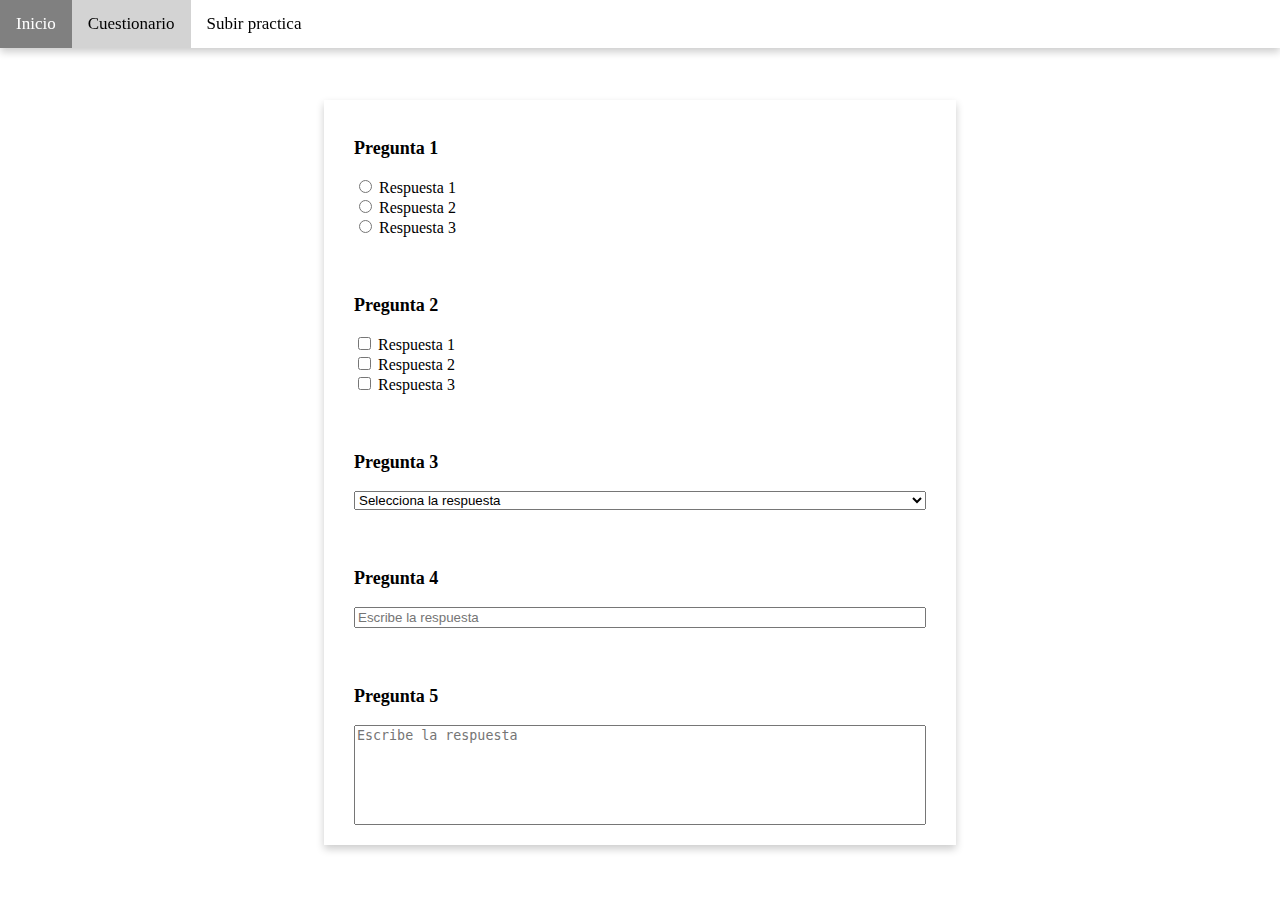
==== paginas/pagina-cuestionario/pagina-cuestionario.html @ db56ceb5 "pagina cuestionario HTML" ====
<html>
    <head>
        <meta charset="UTF-8"> 
        <title>Cuestionario</title>
        <link rel="stylesheet" type="text/css" href="../../estilos/estilo-pagina-cuestionario.css">
    </head>
    <body>
        <div class="topnav">
            <a href="../../index.html">Inicio</a>
            <a class="active" href="pagina-cuestionario.html">Cuestionario</a>
            <a href="#">Subir practica</a>
        </div> 
        <div class="card">
            <div class="container">
                <p class="pregunta">Pregunta 1</p>
                <input type="radio" id="res_p1_1" name="res_p1" value="1">
                <label for="res_p1_1">Respuesta 1</label><br>
                <input type="radio" id="res_p1_2" name="res_p1" value="2">
                <label for="res_p1_2">Respuesta 2</label><br>
                <input type="radio" id="res_p1_3" name="res_p1" value="3">
                <label for="res_p1_3">Respuesta 3</label>
            </div>
            <div class="container">
                <p class="pregunta">Pregunta 2</p>
                <input type="checkbox" id="res_p2_1" name="res_p2" value="1">
                <label for="res_p2_1">Respuesta 1</label><br>
                <input type="checkbox" id="res_p2_2" name="res_p2" value="2">
                <label for="res_p2_2">Respuesta 2</label><br>
                <input type="checkbox" id="res_p2_3" name="res_p2" value="3">
                <label for="res_p2_3">Respuesta 3</label>
            </div>
            <div class="container">
                <p class="pregunta">Pregunta 3</p>
                <select id="res_p3">
                    <option value="" hidden>Selecciona la respuesta</option>
                    <option value="1">Respuesta 1</option>
                    <option value="2">Respuesta 2</option>
                    <option value="3">Respuesta 3</option>
                    <option value="4">Respuesta 4</option>
                </select>
            </div>
            <div class="container">
                <p class="pregunta">Pregunta 4</p>
                <input type="text" id="res_p4" placeholder="Escribe la respuesta">
            </div>
            <div class="container">
                <p class="pregunta">Pregunta 5</p>
                <textarea id="res_5" placeholder="Escribe la respuesta"></textarea> 
            </div>
        </div>
    </body>
</html>
---- estilos/estilo-pagina-cuestionario.css ----
.card {
    /* Add shadows to create the "card" effect */
    box-shadow: 0 4px 8px 0 rgba(0,0,0,0.2);
    transition: 0.3s;
    width: 50%;
    margin: auto;
    margin-top: 100px;
  }
  
  /* On mouse-over, add a deeper shadow */
  .card:hover {
    box-shadow: 0 8px 16px 0 rgba(0,0,0,0.2);
  }
  
  /* Add some padding inside the card container */
  .container {
    padding: 20px 30px;
  }

.titulo-cuestionario{
    margin-left: 25%;
    margin-top: 25px;
    margin-bottom: 25px;
}

input[type=text] { 
    width: 100%; 
}

select { 
    width: 100%; 
}
textarea { 
    width: 100%; 
    height: 100px;
    resize: none;
}
.pregunta {
    text-decoration: dotted;
    font-size: large;
    font-weight: bold;
}


/* Add a black background color to the top navigation */
.topnav {
    background-color: white;
    box-shadow: 0 4px 8px 0 rgba(0,0,0,0.2);
    overflow: hidden;
    position: fixed;
    width: 100%;
    left: 0;
    top: 0;
    z-index: 100;
    border-top: 0;
  }
  
  /* Style the links inside the navigation bar */
  .topnav a {
    float: left;
    text-align: center;
    padding: 14px 16px;
    text-decoration: none;
    font-size: 17px;
    color: black;
  }
  
  /* Change the color of links on hover */
  .topnav a:hover {
    background-color: gray;
    color: white;
  }
  
  /* Add a color to the active/current link */
  .topnav a.active {
    background-color: lightgray;
    color: black;
  }
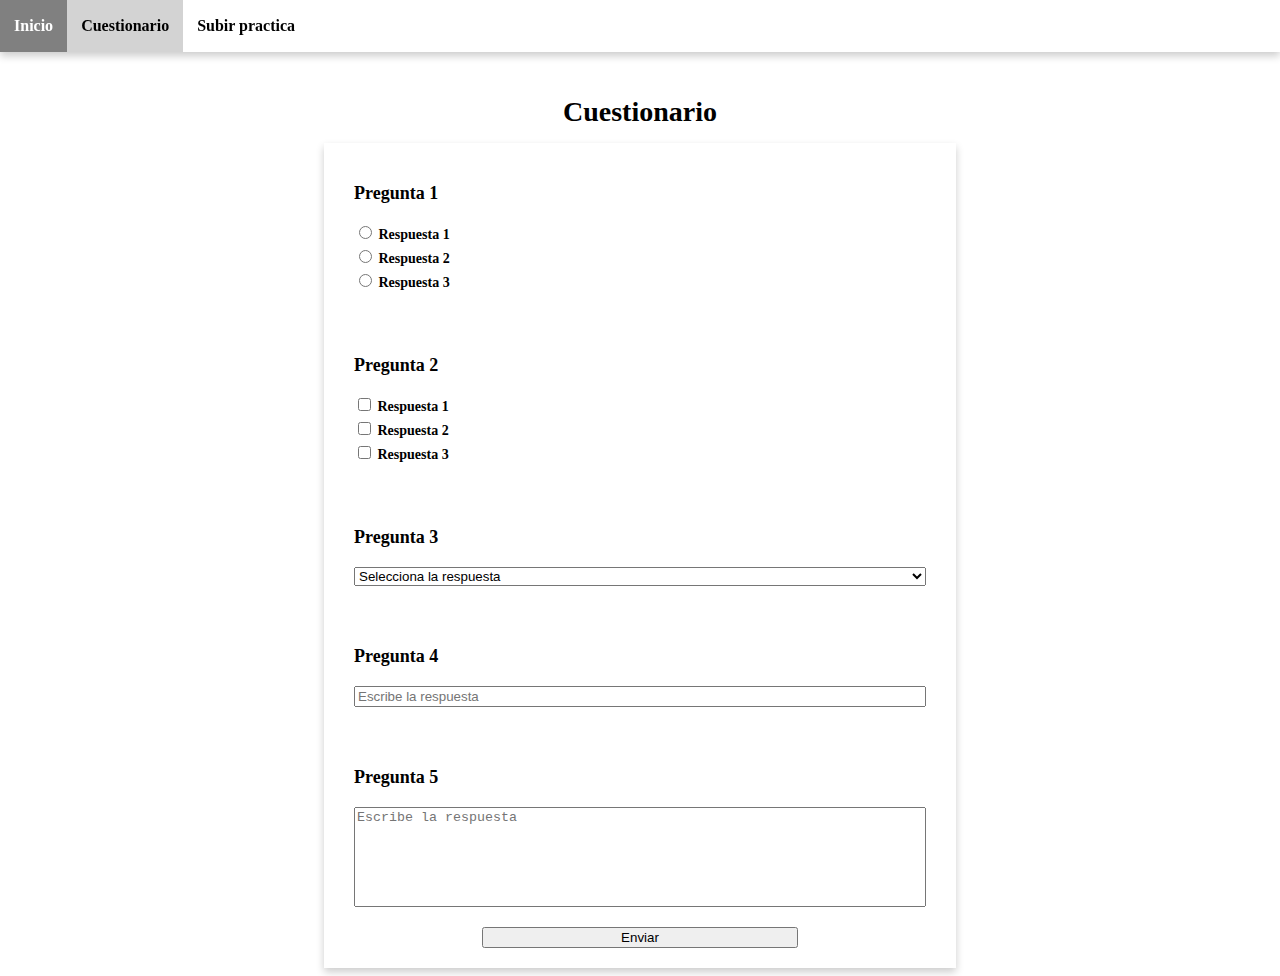
==== commit 9e79dd69: "Correccion de nombres y CSS" ====
--- a/paginas/pagina-cuestionario/pagina-cuestionario.html
+++ b/paginas/pagina-cuestionario/pagina-cuestionario.html
@@ -3,49 +3,56 @@
         <meta charset="UTF-8"> 
         <title>Cuestionario</title>
         <link rel="stylesheet" type="text/css" href="../../estilos/estilo-pagina-cuestionario.css">
+        <link rel="stylesheet" type="text/css" href="../../estilos/global.css">
     </head>
     <body>
         <div class="topnav">
             <a href="../../index.html">Inicio</a>
             <a class="active" href="pagina-cuestionario.html">Cuestionario</a>
-            <a href="#">Subir practica</a>
+            <a href="../pagina-proyecto/pagina-proyecto.html">Subir practica</a>
         </div> 
-        <div class="card">
-            <div class="container">
-                <p class="pregunta">Pregunta 1</p>
-                <input type="radio" id="res_p1_1" name="res_p1" value="1">
-                <label for="res_p1_1">Respuesta 1</label><br>
-                <input type="radio" id="res_p1_2" name="res_p1" value="2">
-                <label for="res_p1_2">Respuesta 2</label><br>
-                <input type="radio" id="res_p1_3" name="res_p1" value="3">
-                <label for="res_p1_3">Respuesta 3</label>
-            </div>
-            <div class="container">
-                <p class="pregunta">Pregunta 2</p>
-                <input type="checkbox" id="res_p2_1" name="res_p2" value="1">
-                <label for="res_p2_1">Respuesta 1</label><br>
-                <input type="checkbox" id="res_p2_2" name="res_p2" value="2">
-                <label for="res_p2_2">Respuesta 2</label><br>
-                <input type="checkbox" id="res_p2_3" name="res_p2" value="3">
-                <label for="res_p2_3">Respuesta 3</label>
-            </div>
-            <div class="container">
-                <p class="pregunta">Pregunta 3</p>
-                <select id="res_p3">
-                    <option value="" hidden>Selecciona la respuesta</option>
-                    <option value="1">Respuesta 1</option>
-                    <option value="2">Respuesta 2</option>
-                    <option value="3">Respuesta 3</option>
-                    <option value="4">Respuesta 4</option>
-                </select>
-            </div>
-            <div class="container">
-                <p class="pregunta">Pregunta 4</p>
-                <input type="text" id="res_p4" placeholder="Escribe la respuesta">
-            </div>
-            <div class="container">
-                <p class="pregunta">Pregunta 5</p>
-                <textarea id="res_5" placeholder="Escribe la respuesta"></textarea> 
+        <div class="contenido-principal">
+            <h1 class="titulo-cuestionario">Cuestionario</h1>
+            <div class="card">
+                <div class="container">
+                    <p class="pregunta">Pregunta 1</p>
+                    <input type="radio" id="res_p1_1" name="res_p1" value="1">
+                    <label for="res_p1_1">Respuesta 1</label><br>
+                    <input type="radio" id="res_p1_2" name="res_p1" value="2">
+                    <label for="res_p1_2">Respuesta 2</label><br>
+                    <input type="radio" id="res_p1_3" name="res_p1" value="3">
+                    <label for="res_p1_3">Respuesta 3</label>
+                </div>
+                <div class="container">
+                    <p class="pregunta">Pregunta 2</p>
+                    <input type="checkbox" id="res_p2_1" name="res_p2" value="1">
+                    <label for="res_p2_1">Respuesta 1</label><br>
+                    <input type="checkbox" id="res_p2_2" name="res_p2" value="2">
+                    <label for="res_p2_2">Respuesta 2</label><br>
+                    <input type="checkbox" id="res_p2_3" name="res_p2" value="3">
+                    <label for="res_p2_3">Respuesta 3</label>
+                </div>
+                <div class="container">
+                    <p class="pregunta">Pregunta 3</p>
+                    <select id="res_p3">
+                        <option value="" hidden>Selecciona la respuesta</option>
+                        <option value="1">Respuesta 1</option>
+                        <option value="2">Respuesta 2</option>
+                        <option value="3">Respuesta 3</option>
+                        <option value="4">Respuesta 4</option>
+                    </select>
+                </div>
+                <div class="container">
+                    <p class="pregunta">Pregunta 4</p>
+                    <input type="text" id="res_p4" placeholder="Escribe la respuesta">
+                </div>
+                <div class="container">
+                    <p class="pregunta">Pregunta 5</p>
+                    <textarea id="res_5" placeholder="Escribe la respuesta"></textarea> 
+                </div>
+                <div class="boton-enviar">
+                    <input type="submit" value="Enviar">
+                </div>
             </div>
         </div>
     </body>
--- a/estilos/estilo-pagina-cuestionario.css
+++ b/estilos/estilo-pagina-cuestionario.css
@@ -1,36 +1,21 @@
-
-.card {
-    /* Add shadows to create the "card" effect */
-    box-shadow: 0 4px 8px 0 rgba(0,0,0,0.2);
-    transition: 0.3s;
-    width: 50%;
-    margin: auto;
-    margin-top: 100px;
-  }
-  
-  /* On mouse-over, add a deeper shadow */
-  .card:hover {
-    box-shadow: 0 8px 16px 0 rgba(0,0,0,0.2);
-  }
-  
-  /* Add some padding inside the card container */
-  .container {
-    padding: 20px 30px;
-  }
-
 .titulo-cuestionario{
-    margin-left: 25%;
-    margin-top: 25px;
-    margin-bottom: 25px;
+    text-align: center;
+    position: relative;
 }
 
 input[type=text] { 
     width: 100%; 
 }
 
+input[type=submit] { 
+    width: 100%; 
+    margin-bottom: 20px;
+}
+
 select { 
     width: 100%; 
 }
+
 textarea { 
     width: 100%; 
     height: 100px;
@@ -41,39 +26,7 @@
     font-size: large;
     font-weight: bold;
 }
-
-
-/* Add a black background color to the top navigation */
-.topnav {
-    background-color: white;
-    box-shadow: 0 4px 8px 0 rgba(0,0,0,0.2);
-    overflow: hidden;
-    position: fixed;
-    width: 100%;
-    left: 0;
-    top: 0;
-    z-index: 100;
-    border-top: 0;
-  }
-  
-  /* Style the links inside the navigation bar */
-  .topnav a {
-    float: left;
-    text-align: center;
-    padding: 14px 16px;
-    text-decoration: none;
-    font-size: 17px;
-    color: black;
-  }
-  
-  /* Change the color of links on hover */
-  .topnav a:hover {
-    background-color: gray;
-    color: white;
-  }
-  
-  /* Add a color to the active/current link */
-  .topnav a.active {
-    background-color: lightgray;
-    color: black;
-  }+.boton-enviar{
+    width: 50%;
+    margin: auto;
+}
--- a/estilos/global.css
+++ b/estilos/global.css
@@ -0,0 +1,58 @@
+body{
+    font: 600 14px/24px "Open Sans"
+}
+
+.card {
+    box-shadow: 0 4px 8px 0 rgba(0,0,0,0.2);
+    transition: 0.3s;
+    width: 100%;
+}
+
+.contenido-principal {
+    margin: auto;
+    margin-top: 100px;
+    width: 50%;
+}
+
+@media screen and (max-width: 640px){
+    .contenido-principal {
+        margin: auto;
+        margin-top: 100px;
+        width: 90%;
+    }
+}
+ 
+.container {
+    padding: 20px 30px;
+}
+
+.topnav {
+    background-color: white;
+    box-shadow: 0 4px 8px 0 rgba(0,0,0,0.2);
+    overflow: hidden;
+    position: fixed;
+    width: 100%;
+    left: 0;
+    top: 0;
+    z-index: 100;
+    border-top: 0;
+}
+
+.topnav a {
+    float: left;
+    text-align: center;
+    padding: 14px;
+    text-decoration: none;
+    font-size: medium;
+    color: black;
+}
+
+.topnav a:hover {
+    background-color: gray;
+    color: white;
+}
+
+.topnav a.active {
+    background-color: lightgray;
+    color: black;
+}
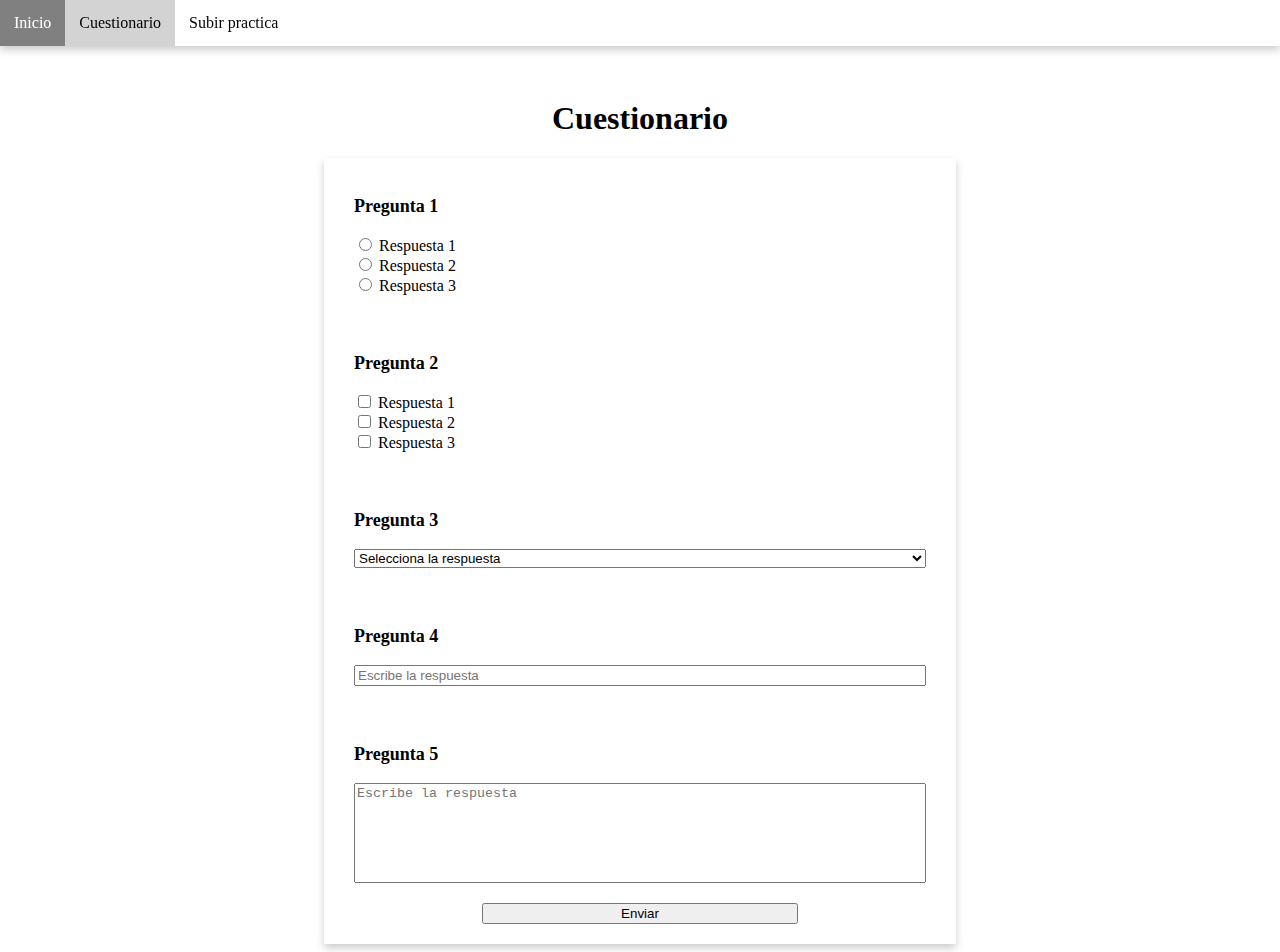
==== commit 8ffd6e2e: "cambio de fuente y reorganizacion de codigo CSS" ====
--- a/paginas/pagina-cuestionario/pagina-cuestionario.html
+++ b/paginas/pagina-cuestionario/pagina-cuestionario.html
@@ -14,7 +14,7 @@
         <div class="contenido-principal">
             <h1 class="titulo-cuestionario">Cuestionario</h1>
             <div class="card">
-                <div class="container">
+                <div class="contenedor-pregunta">
                     <p class="pregunta">Pregunta 1</p>
                     <input type="radio" id="res_p1_1" name="res_p1" value="1">
                     <label for="res_p1_1">Respuesta 1</label><br>
@@ -23,7 +23,7 @@
                     <input type="radio" id="res_p1_3" name="res_p1" value="3">
                     <label for="res_p1_3">Respuesta 3</label>
                 </div>
-                <div class="container">
+                <div class="contenedor-pregunta">
                     <p class="pregunta">Pregunta 2</p>
                     <input type="checkbox" id="res_p2_1" name="res_p2" value="1">
                     <label for="res_p2_1">Respuesta 1</label><br>
@@ -32,7 +32,7 @@
                     <input type="checkbox" id="res_p2_3" name="res_p2" value="3">
                     <label for="res_p2_3">Respuesta 3</label>
                 </div>
-                <div class="container">
+                <div class="contenedor-pregunta">
                     <p class="pregunta">Pregunta 3</p>
                     <select id="res_p3">
                         <option value="" hidden>Selecciona la respuesta</option>
@@ -42,11 +42,11 @@
                         <option value="4">Respuesta 4</option>
                     </select>
                 </div>
-                <div class="container">
+                <div class="contenedor-pregunta">
                     <p class="pregunta">Pregunta 4</p>
                     <input type="text" id="res_p4" placeholder="Escribe la respuesta">
                 </div>
-                <div class="container">
+                <div class="contenedor-pregunta">
                     <p class="pregunta">Pregunta 5</p>
                     <textarea id="res_5" placeholder="Escribe la respuesta"></textarea> 
                 </div>
--- a/estilos/estilo-pagina-cuestionario.css
+++ b/estilos/estilo-pagina-cuestionario.css
@@ -1,6 +1,10 @@
 .titulo-cuestionario{
     text-align: center;
     position: relative;
+}
+
+.contenedor-pregunta {
+    padding: 20px 30px;
 }
 
 input[type=text] { 
--- a/estilos/global.css
+++ b/estilos/global.css
@@ -1,5 +1,5 @@
 body{
-    font: 600 14px/24px "Open Sans"
+    font-family: "Open Sans"
 }
 
 .card {
@@ -20,10 +20,6 @@
         margin-top: 100px;
         width: 90%;
     }
-}
- 
-.container {
-    padding: 20px 30px;
 }
 
 .topnav {
